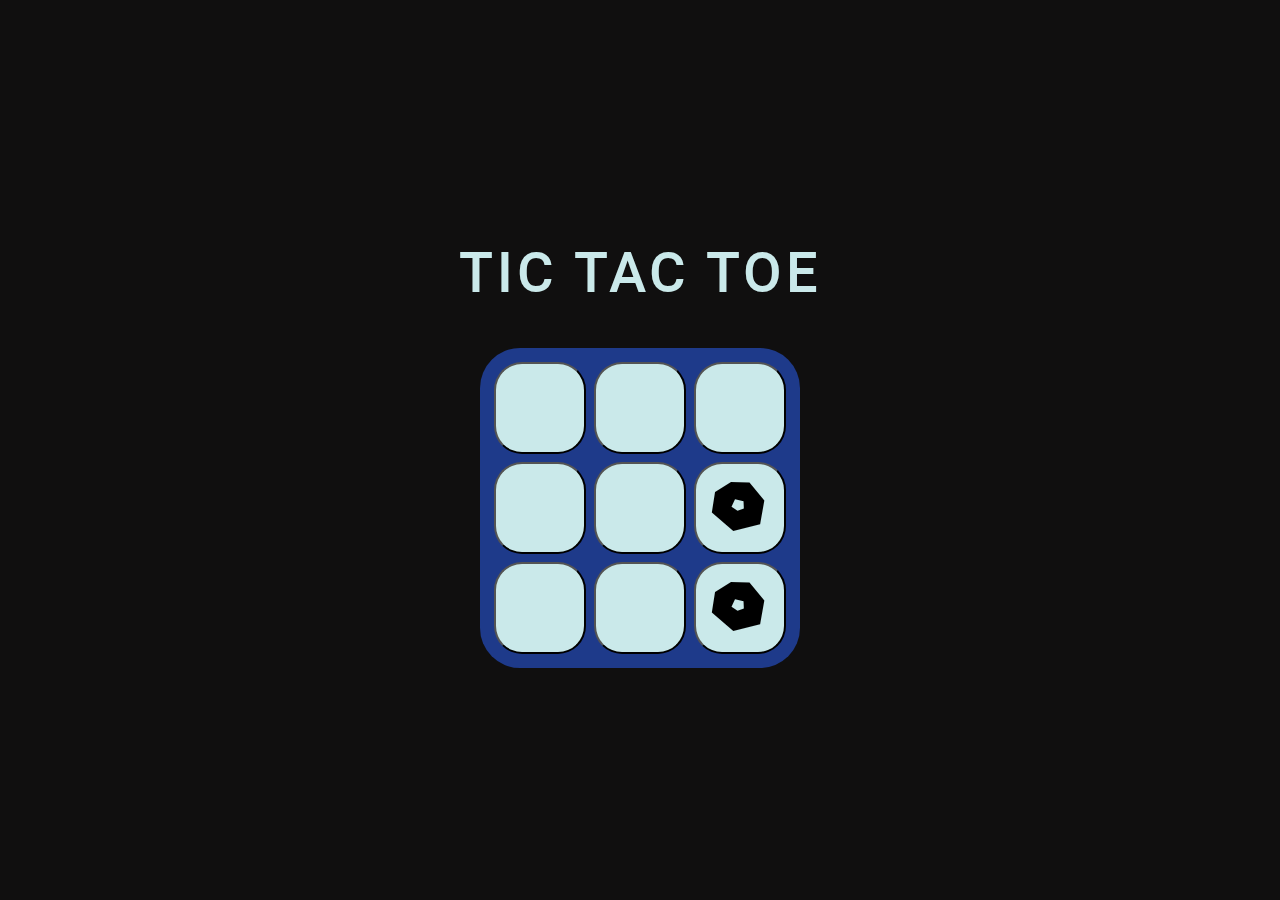
==== pages/game.html @ b6e27070 "ui script completed" ====
<!DOCTYPE html>
<html lang="en">
<head>
    <meta charset="UTF-8">
    <meta name="viewport" content="width=device-width, initial-scale=1.0">
    <title>TIC TAC TOE</title>

 
    <link rel="stylesheet" href="/stylesheets/fonts.css">
    <link rel="stylesheet" href="/stylesheets/game-page.css">
    
    <script src="/game-script.js" defer></script>


</head>
<body>
    <div class="main">
        <div class="main-head">
            TIC TAC TOE
        </div>
        <div id="display"><marquee behavior="" direction="" id="marqee-display"></marquee></div>

        <div class="game-board">
            <button class="box" id="0-box"></button>
            <button class="box" id="1-box"></button>
            <button class="box" id="2-box"></button>
            <button class="box" id="3-box"></button>
            <button class="box" id="4-box"></button>
            <button class="box" id="5-box"></button>
            <button class="box" id="6-box"></button>
            <button class="box" id="7-box"></button>
            <button class="box" id="8-box"></button>
        </div>

        <dialog>
            <div class="dialog">
                <div class="message">
                    <div class="results-bar">
                        Result
                    </div>

                </div>
                <div class="continue-restart">
                    <div class="button-MENU">
                        <button>MENU</button>
                    </div>
                    <div class="button-restart">
                        <button>RESTART</button>
                    </div>
                </div>
            </div>
        </dialog>
    </div>

    <script src="../game-script.js" ></script>
</body>
</html>
---- stylesheets/fonts.css ----
@font-face {
    font-family: 'roboto';
    src: url('/font/roboto-bold-webfont.woff2') format('woff2');
    font-weight: 700;
    font-style: normal;

}




@font-face {
    font-family: 'roboto';
    src: url('/font/roboto-light-webfont.woff2') format('woff2');
    font-weight: 300;
    font-style: normal;

}




@font-face {
    font-family: 'roboto';
    src: url('/font/roboto-medium-webfont.woff2') format('woff2');
    font-weight: 500;
    font-style: normal;

}




@font-face {
    font-family: 'roboto';
    src: url('/font/roboto-regular-webfont.woff2') format('woff2');
    font-weight: 400;
    font-style: normal;

}




@font-face {
    font-family: 'roboto';
    src: url('/font/roboto-thin-webfont.woff2') format('woff2');
    font-weight: 200;
    font-style: normal;

}



@font-face{
    font-family: "mario";
    src: url('/font/supermario256-webfont.woff2') format('woff2');
    font-style: normal;
}
---- stylesheets/game-page.css ----
:root{
    --charecter-color: #CAE9EA;
    --gradient-right: linear-gradient(to right, #CAE9EA, #208C8C);
    --gradient-left: linear-gradient(to left, #CAE9EA,#208C8C);
    --secondary-color: #1E3A8A ;
    --background-color: #100F0F;
    --background-color2: black;
    --border-color-cards: rgba(71,71,71,50%);
}

*{
    box-sizing: border-box;
    padding: 0;
    margin: 0;
    font-family: Roboto,sans-serif;
}
.main{
    display: flex;
    flex-direction: column;
    justify-content: center;
    align-items: center;
    height: 100vh;
    background-color: var(--background-color);
}

.main-head{
    color: var(--charecter-color);
    font-weight: 500;
    font-size: 56px;
    letter-spacing: 4px;
}
#display{
    color: var(--charecter-color);
    height: 40px;
    width: 332px;
    font-weight: 300;
    font-size: 24px;
}
.game-board{
    border-radius: 40px;
    height: 320px;
    width: 320px;
    background-color: var(--secondary-color);
    display: grid;
    grid-template-columns: repeat( 3, 100px);
    grid-template-rows: repeat( 3, 100px);
    place-content: center;
    place-items: center;
}
.box{
    height: 92px;
    width: 92px;
    background-color: var(--charecter-color);
    border-radius: 28px;
    display: flex;
    justify-content: center;
    align-items: center;
    font-weight: 600;
    font-size: 68px;
    color: black;
    font-family: "mario" ;
}
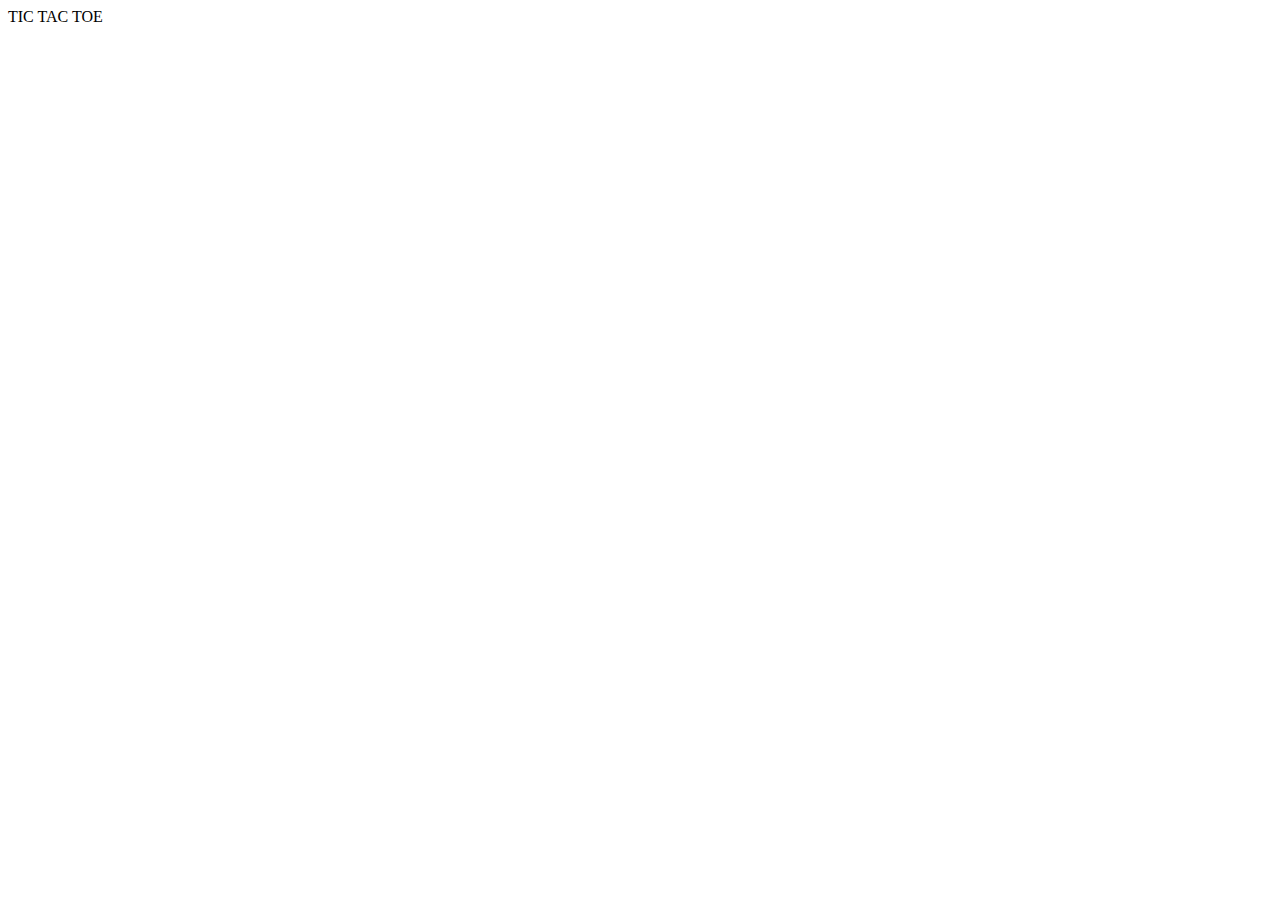
==== commit d852af45: "ui rework done" ====
--- a/pages/game.html
+++ b/pages/game.html
@@ -9,7 +9,7 @@
     <link rel="stylesheet" href="/stylesheets/fonts.css">
     <link rel="stylesheet" href="/stylesheets/game-page.css">
     
-    <script src="/game-script.js" defer></script>
+    <script src="/script.js"></script>
 
 
 </head>
@@ -17,19 +17,6 @@
     <div class="main">
         <div class="main-head">
             TIC TAC TOE
-        </div>
-        <div id="display"><marquee behavior="" direction="" id="marqee-display"></marquee></div>
-
-        <div class="game-board">
-            <button class="box" id="0-box"></button>
-            <button class="box" id="1-box"></button>
-            <button class="box" id="2-box"></button>
-            <button class="box" id="3-box"></button>
-            <button class="box" id="4-box"></button>
-            <button class="box" id="5-box"></button>
-            <button class="box" id="6-box"></button>
-            <button class="box" id="7-box"></button>
-            <button class="box" id="8-box"></button>
         </div>
 
         <dialog>
--- a/stylesheets/fonts.css
+++ b/stylesheets/fonts.css
@@ -56,4 +56,16 @@
     font-family: "mario";
     src: url('/font/supermario256-webfont.woff2') format('woff2');
     font-style: normal;
+}
+
+@font-face{
+    font-family:"proxima soft";
+    src: url(/font/ProximaSoft-Bold.woff2);
+    font-weight: 700;
+}
+
+@font-face {
+    font-family: "proxima soft";
+    src: url(/font/ProximaSoft-Medium.woff2);
+    font-weight: 500;
 }